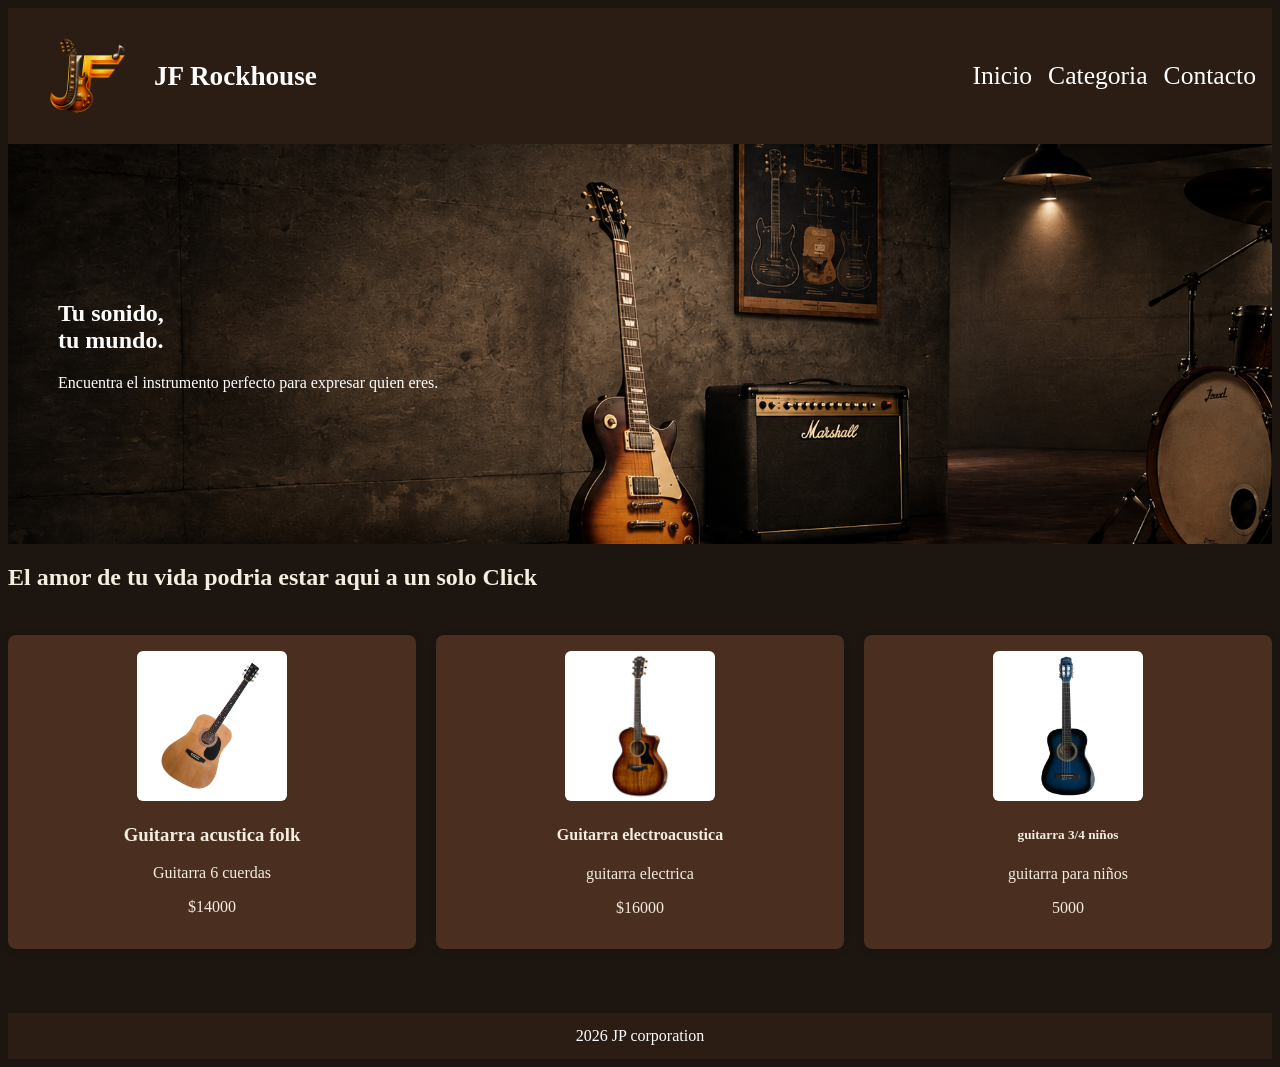
==== index.html @ 4e7fbb72 "idea catalogo JP" ====
<!DOCTYPE html>
<html lang="es">
<head>
    <meta charset="UTF-8">
    <meta name="viewport" content="width=device-width, initial-scale=1.0">
    <link rel="stylesheet" href="style.css">
    <title>Sonido Vivo</title>
</head>
<body>

    <header>
        <div class="logo-titulo">
            <img src="img/logo.png" alt="Logo de Tu sonido, tu mundo">
            <h1>JF Rockhouse</h1>
        </div>
        <nav>
            <a href="#inicio">Inicio</a>
            <a href="#categoria">Categoria</a>
            <a href="contacto">Contacto</a>
        </nav>
    </header>
    
    <section class="banner">
        <div>
            <h1 class="text-banner">Tu sonido,<br>
                 tu mundo.</h1>
            <p class="text-banner">Encuentra el instrumento perfecto para expresar quien eres.</p>
        </div>
    </section>


    <main>
        <section id="catalago">
            <h2>El amor de tu vida podria estar aqui a un solo Click</h2>
            <div class="grilla-productos">
                <div class="producto">
                    <img src="img/1.webp" alt="guitarra acustica folk">
                    <h3>Guitarra acustica folk</h3>
                    <p>Guitarra 6 cuerdas</p>
                    <p class="precio">$14000</p>
                </div>

                <div class="producto">
                    <img src="img/2.jpeg" alt="guitarra electroacustica">
                    <h4>Guitarra electroacustica</h4>
                    <p>guitarra electrica</p>
                    <p class="precio">$16000</p>
                </div>

                <div class="producto">
                    <img src="img/3.webp" alt="guitarra 3/4 niños">
                    <h5>guitarra 3/4 niños</h5>
                    <p>guitarra para niños</p>
                    <p class="precio">5000</p>
                </div>
            </div>
        </section>
    </main>
                






    <footer>2026 JP corporation</footer>
</body>
</html>
---- style.css ----
body {
    background-color: #1C1510;
    color: #F5EDE0;
}



header {
    background: #2B1D14;
    color: white;
    padding: 8px 16px;
    display: flex;
    justify-content: space-between;
    align-items: center;
    flex-wrap: wrap;
    gap: 10px;
}

header h1 {
    font-size: 1.70rem;
}

header nav {
    display: flex;
    gap: 16px;
}

header nav a {
    color: white;
    text-decoration: none;
    font-size: 1.60rem;
}

.logo-titulo {
    display: flex;
    align-items: center;
    gap: 10px;
}

.logo-titulo img {
    width: 120px;
    height: 120px;
    border-radius: 50%;
    object-fit: cover;
}

.grilla-productos {
    display: grid;
    grid-template-columns: repeat(3, 1fr);
    gap: 20px;
    padding: 24px 0;
}

.producto {
    background: #4a2e1f;
    border-radius: 8px;
    box-shadow: 0 2px 8px rgba(0,0,0,0.1);
    padding: 16px;
    text-align: center;
}

.producto img {
    width: 150px;
    height: 150px;
    object-fit: contain;
    border-radius: 6px;
}

footer {
    background: #2B1D14;
    color: white;
    text-align: center;
    padding: 14px;
    margin-top: 40px; 
}


/*-----------------------------------------------------------------------------------*/

.banner{
    display: flex;
    background-image: url('img/fondoBanner.png');
    background-size: cover;
    height: 400px;

    align-items: center;
     
}



.text-banner{
    color: white;
    padding: 0 0 0 50px  ;
   
    
}

.aa{
    margin: 500px;
    background-color: black;
}
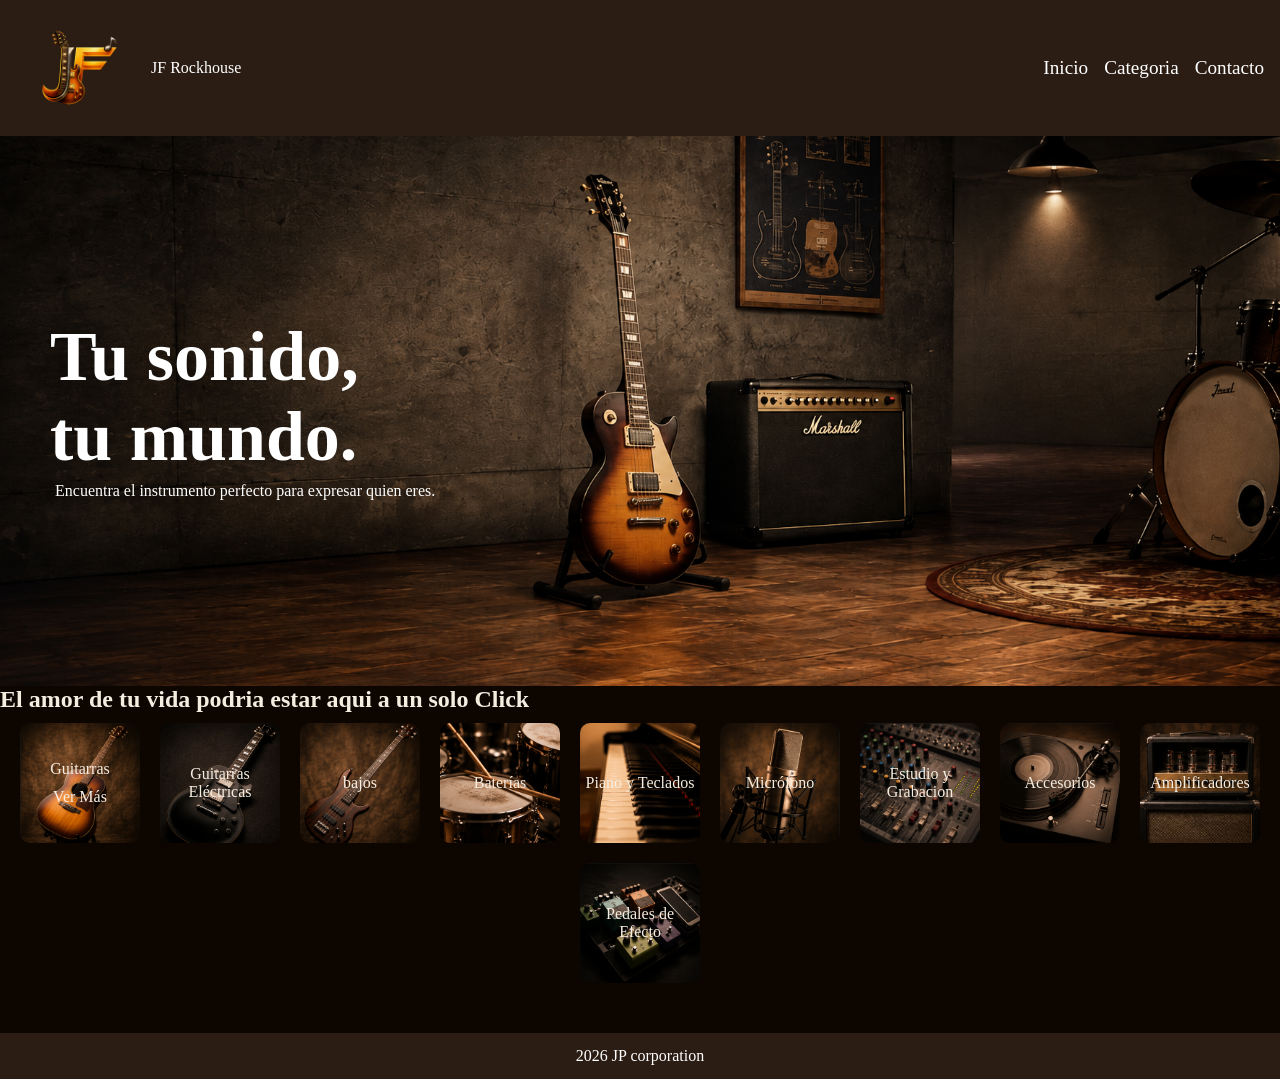
==== commit a0155726: "eliminado codigo innecesario, orden del codigo css y armada la seccion de categoria" ====
--- a/index.html
+++ b/index.html
@@ -6,19 +6,22 @@
     <link rel="stylesheet" href="style.css">
     <title>Sonido Vivo</title>
 </head>
+
+
 <body>
 
     <header>
         <div class="logo-titulo">
             <img src="img/logo.png" alt="Logo de Tu sonido, tu mundo">
-            <h1>JF Rockhouse</h1>
+            <p>JF Rockhouse</p>
         </div>
         <nav>
             <a href="#inicio">Inicio</a>
-            <a href="#categoria">Categoria</a>
+            <a href="#section-categoria">Categoria</a>
             <a href="contacto">Contacto</a>
         </nav>
     </header>
+    
     
     <section class="banner">
         <div>
@@ -30,29 +33,47 @@
 
 
     <main>
-        <section id="catalago">
-            <h2>El amor de tu vida podria estar aqui a un solo Click</h2>
-            <div class="grilla-productos">
-                <div class="producto">
-                    <img src="img/1.webp" alt="guitarra acustica folk">
-                    <h3>Guitarra acustica folk</h3>
-                    <p>Guitarra 6 cuerdas</p>
-                    <p class="precio">$14000</p>
-                </div>
+        <h2>El amor de tu vida podria estar aqui a un solo Click</h2>
+        <section id="section-categoria">
+            <div class="categoria-guitarra">
+                <p>Guitarras</p>
+                <p>Ver Más</p>
+            </div>
+        
+            <div class="categoria-guitarraEle">
+                <p>Guitarras Eléctricas</p>
+            </div>
+        
+            <div class="categoria-bajo">
+                <p>bajos</p>
+            </div>
 
-                <div class="producto">
-                    <img src="img/2.jpeg" alt="guitarra electroacustica">
-                    <h4>Guitarra electroacustica</h4>
-                    <p>guitarra electrica</p>
-                    <p class="precio">$16000</p>
-                </div>
+            <div class="categoria-bateria">
+                <p>Baterías</p>
+            </div>
+        
+            <div class="categoria-piano">
+                <p>Piano y Teclados</p>
+            </div>
+        
+            <div class="categoria-microfono">
+                <p>Micrófono</p>
+            </div>
 
-                <div class="producto">
-                    <img src="img/3.webp" alt="guitarra 3/4 niños">
-                    <h5>guitarra 3/4 niños</h5>
-                    <p>guitarra para niños</p>
-                    <p class="precio">5000</p>
-                </div>
+            <div class="categoria-estudioGrabacion">
+                <p>Estudio y Grabacion</p>
+            </div>
+        
+            <div class="categoria-accesorios">
+                <p>Accesorios</p>
+            </div>
+        
+            <div class="categoria-amplificador">
+                <p>Amplificadores</p>
+            </div>
+
+            <div class="categoria-pedalesEfectos">
+                <p>Pedales de Efecto</p>
             </div>
         </section>
     </main>
@@ -65,4 +86,24 @@
 
     <footer>2026 JP corporation</footer>
 </body>
-</html>+</html>
+
+
+
+
+
+
+
+ <!-- <section id="section-categoria">
+            <div class="categorias">
+                <img src="img/guitarra.png" alt="guitarra acustica folk">
+            </div>
+        
+            <div class="categorias">
+                <img src="img/guitarraElectrica.png" alt="guitarra electroacustica">
+            </div>
+        
+            <div class="categorias">
+                <img src="img/bajo.png" alt="guitarra 3/4 niños">
+            </div>
+        </section> -->
--- a/style.css
+++ b/style.css
@@ -1,11 +1,11 @@
+* { box-sizing: border-box; margin: 0; padding: 0; }
+
 body {
-    background-color: #1C1510;
+    background-color: #0c0500;
     color: #F5EDE0;
 }
 
-
-
-header {
+ header {
     background: #2B1D14;
     color: white;
     padding: 8px 16px;
@@ -16,9 +16,6 @@
     gap: 10px;
 }
 
-header h1 {
-    font-size: 1.70rem;
-}
 
 header nav {
     display: flex;
@@ -28,7 +25,7 @@
 header nav a {
     color: white;
     text-decoration: none;
-    font-size: 1.60rem;
+    font-size: 1.20rem;
 }
 
 .logo-titulo {
@@ -43,51 +40,22 @@
     border-radius: 50%;
     object-fit: cover;
 }
-
-.grilla-productos {
-    display: grid;
-    grid-template-columns: repeat(3, 1fr);
-    gap: 20px;
-    padding: 24px 0;
-}
-
-.producto {
-    background: #4a2e1f;
-    border-radius: 8px;
-    box-shadow: 0 2px 8px rgba(0,0,0,0.1);
-    padding: 16px;
-    text-align: center;
-}
-
-.producto img {
-    width: 150px;
-    height: 150px;
-    object-fit: contain;
-    border-radius: 6px;
-}
-
-footer {
-    background: #2B1D14;
-    color: white;
-    text-align: center;
-    padding: 14px;
-    margin-top: 40px; 
-}
+/* HEADER------------------------------------------------------ */
 
 
-/*-----------------------------------------------------------------------------------*/
-
+/* banner---------------------------------------------------- */
 .banner{
     display: flex;
     background-image: url('img/fondoBanner.png');
     background-size: cover;
-    height: 400px;
+    height: 550px;
 
-    align-items: center;
-     
+    align-items: center;  
 }
 
-
+h1{
+    font-size: 70px;
+}
 
 .text-banner{
     color: white;
@@ -99,4 +67,96 @@
 .aa{
     margin: 500px;
     background-color: black;
-}+}
+/* BANNER---------------------------------------------------- */
+
+/* CATEGORIAS---------------------------------------------------- */
+#section-categoria{
+    display: flex;
+    flex-direction: row;
+    justify-content: center;
+    flex-wrap: wrap;
+}
+
+.categoria-guitarra{
+    background-image: url(img/guitarra.png);
+    background-size: cover;
+}
+.categoria-guitarraEle{
+    background-image: url(img/guitarraElectrica.png);
+    background-size: cover;
+}
+.categoria-bajo{
+    background-image: url(img/bajo.png);
+    background-size: cover;
+}
+.categoria-bateria{
+    background-image: url(img/bateria.png);
+    background-size: cover;
+}
+.categoria-piano{
+    background-image: url(img/piano.png);
+    background-size: cover;
+}
+.categoria-microfono{
+    background-image: url(img/microfono.png);
+    background-size: cover;
+}
+.categoria-estudioGrabacion{
+    background-image: url(img/estudioGrabacion.png);
+    background-size: cover;
+}
+.categoria-accesorios{
+    background-image: url(img/accesorios.png);
+    background-size: cover;
+}
+.categoria-amplificador{
+    background-image: url(img/amplificador.png);
+    background-size: cover;
+}
+.categoria-pedalesEfectos{
+    background-image: url(img/pedalesEfecto.png);
+    background-size: cover;
+}
+
+.categoria-guitarra ,
+.categoria-guitarraEle,
+.categoria-bajo,
+.categoria-bateria,
+.categoria-piano,
+.categoria-microfono,
+.categoria-estudioGrabacion,
+.categoria-accesorios,
+.categoria-amplificador,
+.categoria-pedalesEfectos{
+    display: flex;
+    flex-direction: column;
+    align-items: center;
+    justify-content: center;
+    text-align: center;
+    width: 120px;
+    height: 120px;
+    padding: 10px 0px 10px 0px;
+    align-items: center;
+    margin: 10px;
+    border-radius: 10px;
+}
+
+p{
+    margin: 5px;
+}
+/* CATEGORIAS---------------------------------------------------- */
+
+
+
+footer {
+    background: #2B1D14;
+    color: white;
+    text-align: center;
+    padding: 14px;
+    margin-top: 40px; 
+} 
+
+
+/*-----------------------------------------------------------------------------------*/
+
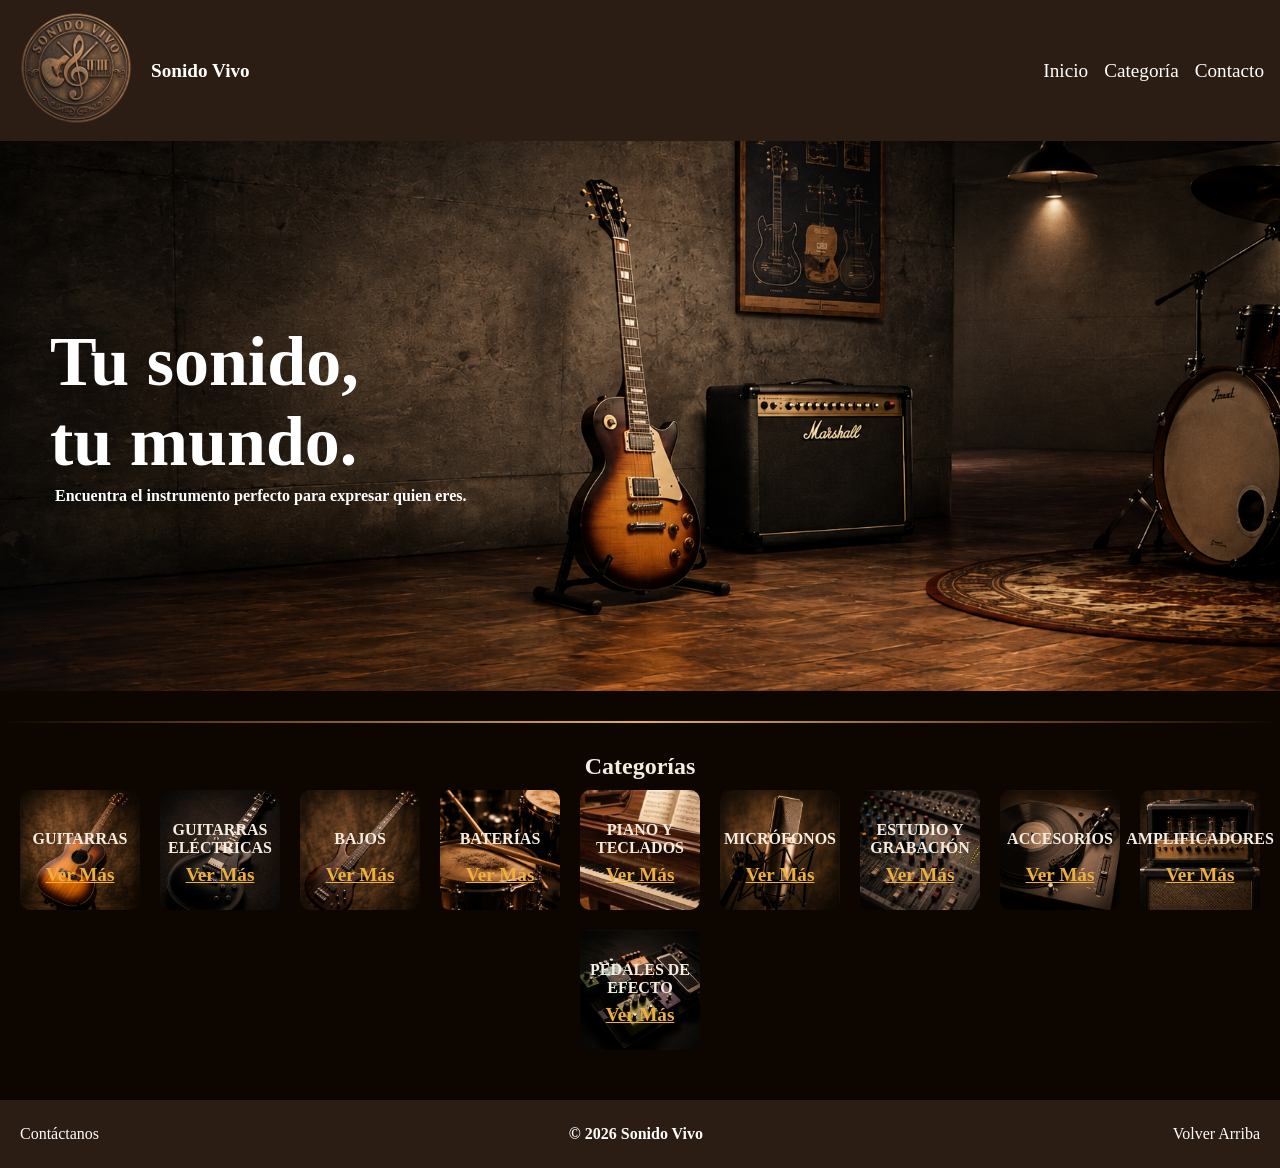
==== commit 57371d54: "añadido un enlace para volver arriba en el footer, y un apartado para ir a contacnanos, correcciones" ====
--- a/index.html
+++ b/index.html
@@ -12,12 +12,16 @@
 
     <header>
         <div class="logo-titulo">
+            <a href="index.html">
             <img src="img/logo.png" alt="Logo de Tu sonido, tu mundo">
-            <p>JF Rockhouse</p>
+            </a>
+            <a href="index.html">
+            <p>Sonido Vivo</p>
+            </a>
         </div>
         <nav>
             <a href="#inicio">Inicio</a>
-            <a href="#section-categoria">Categoria</a>
+            <a href="#section-categoria">Categoría</a>
             <a href="contacto">Contacto</a>
         </nav>
     </header>
@@ -31,60 +35,70 @@
         </div>
     </section>
 
+    
+     <hr class="separador">
 
     <main>
-        <h2>El amor de tu vida podria estar aqui a un solo Click</h2>
+        <h2 class="h2-categoria" >Categorías</h2>
         <section id="section-categoria">
             <div class="categoria-guitarra">
-                <p>Guitarras</p>
-                <p>Ver Más</p>
+                <p>GUITARRAS</p>
+                <a  href="catalogos/catal-guitarra.html" class="enlace-categoria">Ver Más</a>
             </div>
         
             <div class="categoria-guitarraEle">
-                <p>Guitarras Eléctricas</p>
+                <p>GUITARRAS ELÉCTRICAS</p>
+                <a  href="catalogos/catal-guitarraEle.html" class="enlace-categoria">Ver Más</a>
             </div>
         
             <div class="categoria-bajo">
-                <p>bajos</p>
+                <p>BAJOS</p>
+                <a  href="catalogos/catal-bajo.html" class="enlace-categoria">Ver Más</a>
             </div>
 
             <div class="categoria-bateria">
-                <p>Baterías</p>
+                <p>BATERÍAS</p>
+                <a  href="catalogos/catal-bateria.html" class="enlace-categoria">Ver Más</a>
             </div>
         
             <div class="categoria-piano">
-                <p>Piano y Teclados</p>
+                <p>PIANO Y TECLADOS</p>
+                <a  href="catalogos/catal-piano.html" class="enlace-categoria">Ver Más</a>
             </div>
         
             <div class="categoria-microfono">
-                <p>Micrófono</p>
+                <p>MICRÓFONOS</p>
+                <a  href="catalogos/catal-microfono.html" class="enlace-categoria">Ver Más</a>
             </div>
 
             <div class="categoria-estudioGrabacion">
-                <p>Estudio y Grabacion</p>
+                <p>ESTUDIO Y  GRABACIÓN</p>
+                <a  href="catalogos/catal-estudioGrabacion.html" class="enlace-categoria">Ver Más</a>
             </div>
         
             <div class="categoria-accesorios">
-                <p>Accesorios</p>
+                <p>ACCESORIOS</p>
+                <a  href="catalogos/catal-accesorios.html" class="enlace-categoria">Ver Más</a>
             </div>
         
             <div class="categoria-amplificador">
-                <p>Amplificadores</p>
+                <p>AMPLIFICADORES</p>
+                <a  href="catalogos/catal-amplificador.html" class="enlace-categoria">Ver Más</a>
             </div>
 
             <div class="categoria-pedalesEfectos">
-                <p>Pedales de Efecto</p>
+                <p>PEDALES DE EFECTO</p>
+                <a  href="catalogos/catal-pedales.html" class="enlace-categoria">Ver Más</a>
             </div>
         </section>
     </main>
                 
 
-
-
-
-
-
-    <footer>2026 JP corporation</footer>
+    <footer>
+        <a href="">Contáctanos</a>
+        <p>© 2026 Sonido Vivo </p>
+        <a href="#" class="logo-titulo">Volver Arriba</a>
+    </footer>
 </body>
 </html>
 
--- a/style.css
+++ b/style.css
@@ -5,6 +5,7 @@
     color: #F5EDE0;
 }
 
+/* HEADER------------------------------------------------------ */
  header {
     background: #2B1D14;
     color: white;
@@ -22,11 +23,12 @@
     gap: 16px;
 }
 
-header nav a {
+header nav a, div a{
     color: white;
     text-decoration: none;
     font-size: 1.20rem;
 }
+
 
 .logo-titulo {
     display: flex;
@@ -64,13 +66,13 @@
     
 }
 
-.aa{
-    margin: 500px;
-    background-color: black;
-}
+
 /* BANNER---------------------------------------------------- */
 
 /* CATEGORIAS---------------------------------------------------- */
+.h2-categoria{
+    text-align: center;
+}
 #section-categoria{
     display: flex;
     flex-direction: row;
@@ -137,26 +139,136 @@
     width: 120px;
     height: 120px;
     padding: 10px 0px 10px 0px;
-    align-items: center;
     margin: 10px;
     border-radius: 10px;
-}
+
+    transition: transform 0.3s ease;
+}
+
+#section-categoria div:hover {
+    transform: scale(1.4); 
+}
+
 
 p{
     margin: 5px;
+    
+    font-weight: bold;
+}
+
+.enlace-categoria{
+    color: #edb040;
+    font-weight: bold;
+    text-decoration: underline;
+}
+
+#section-categoria p {
+    min-height: 40px;        
+    display: flex;           
+    align-items: center;     
+    justify-content: center; 
+    margin: 5px 0;        
 }
 /* CATEGORIAS---------------------------------------------------- */
 
 
 
 footer {
+    display: flex;
     background: #2B1D14;
     color: white;
     text-align: center;
     padding: 14px;
     margin-top: 40px; 
+    flex-direction: row;
+    align-items: center;
+    justify-content: space-between;
+    padding: 20px
+   
 } 
 
+footer a{
+    color: white;
+    text-decoration: none;
+}
+
+
 
 /*-----------------------------------------------------------------------------------*/
 
+
+/* CATALOGOS --------------------------------------------------------------------*/
+.seccion-guitarras{
+    display: flex;
+    flex-direction: row;
+    justify-content: center;
+    flex-wrap: wrap;
+
+}
+
+.guitarra{
+    background-color: #2B1D14;
+    display: flex;
+    border: 1px solid #edb040;
+    width: 250px;
+    border-radius: 20px;
+    margin: 10px;
+    padding: 10px 0px 10px 0px;
+
+    flex-direction: column;
+    align-items: center;
+  
+    transition: transform 0.3s ease;
+}
+
+    
+.seccion-guitarras div:hover {
+    transform: scale(1.1); 
+}
+
+.product{
+    width: 150px;
+    height: 350px;
+}
+
+
+
+
+/*-----------------Piano------------*/
+.product_pia {
+    width: 260px;   /* más ancho, se ve balanceado */
+    height: auto;   /* se adapta al contenido */
+    aspect-ratio: 3 / 4; /* mantiene proporción elegante */
+}
+
+/*-----------------Piano------------*/
+
+
+.h1-catalogos{
+    padding: 10px 10px 10px 55px;
+}
+/* CATALOGOS --------------------------------------------------------------------*/
+
+
+
+
+.separador{
+    width: 100%;
+    height: 2px;    
+    border: none;
+    background-color: #edb040;
+    margin: auto;
+    background: linear-gradient(to right, transparent, #edb040, transparent);
+    margin: 30px auto; 
+    
+}
+
+@media (max-width: 600px) {
+    .panes, .pastel, .banner {
+        width: 250px; 
+        max-width: 350px; 
+    }
+}
+
+
+
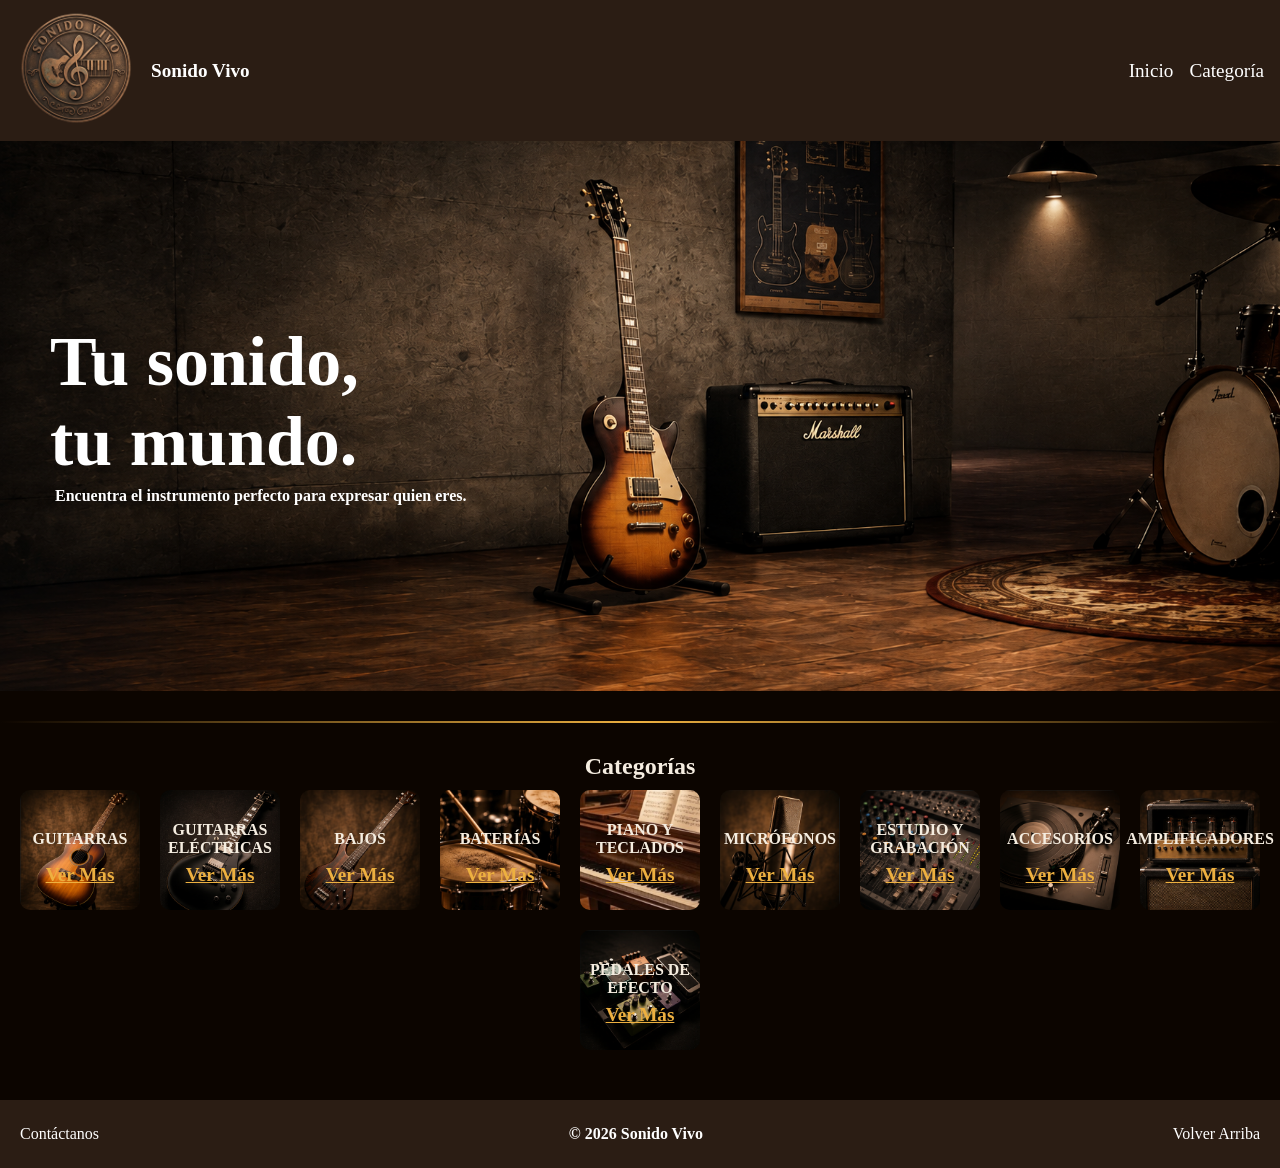
==== commit a1c6e42d: "creado el diseño base  para un producto especifico, añadido su css y quite contacto del header -Fabi" ====
--- a/index.html
+++ b/index.html
@@ -22,7 +22,6 @@
         <nav>
             <a href="#inicio">Inicio</a>
             <a href="#section-categoria">Categoría</a>
-            <a href="contacto">Contacto</a>
         </nav>
     </header>
     
--- a/style.css
+++ b/style.css
@@ -250,6 +250,53 @@
 /* CATALOGOS --------------------------------------------------------------------*/
 
 
+/* GUITARRA1 --------------------------------------------------------------------*/
+.producto-precio{
+    display: flex;
+    flex-direction: row;
+    justify-content: center;
+    flex-wrap: wrap;
+    margin: auto;
+
+    gap: 10px;
+    width: 90%;
+
+}
+
+.producto-imagen{ 
+    display: flex;
+    border:1px solid #edb040;
+    border-radius: 10px;
+    width: 50%;
+    height: 600px;
+    
+    
+}
+
+.producto-imagen img{
+    margin: auto;
+    width: 200px;
+    height: 500px;
+    
+    
+}
+
+.precio-producto{
+    border: 1px solid #edb040;
+    border-radius: 10px;
+    width: 40%;
+}
+
+.producto-descripcion{
+    border: 1px solid #edb040;
+    border-radius: 10px;
+    padding: 20px;
+    width: 82%;
+    margin: auto;
+}
+/* GUITARRA1 --------------------------------------------------------------------*/
+
+
 
 
 .separador{
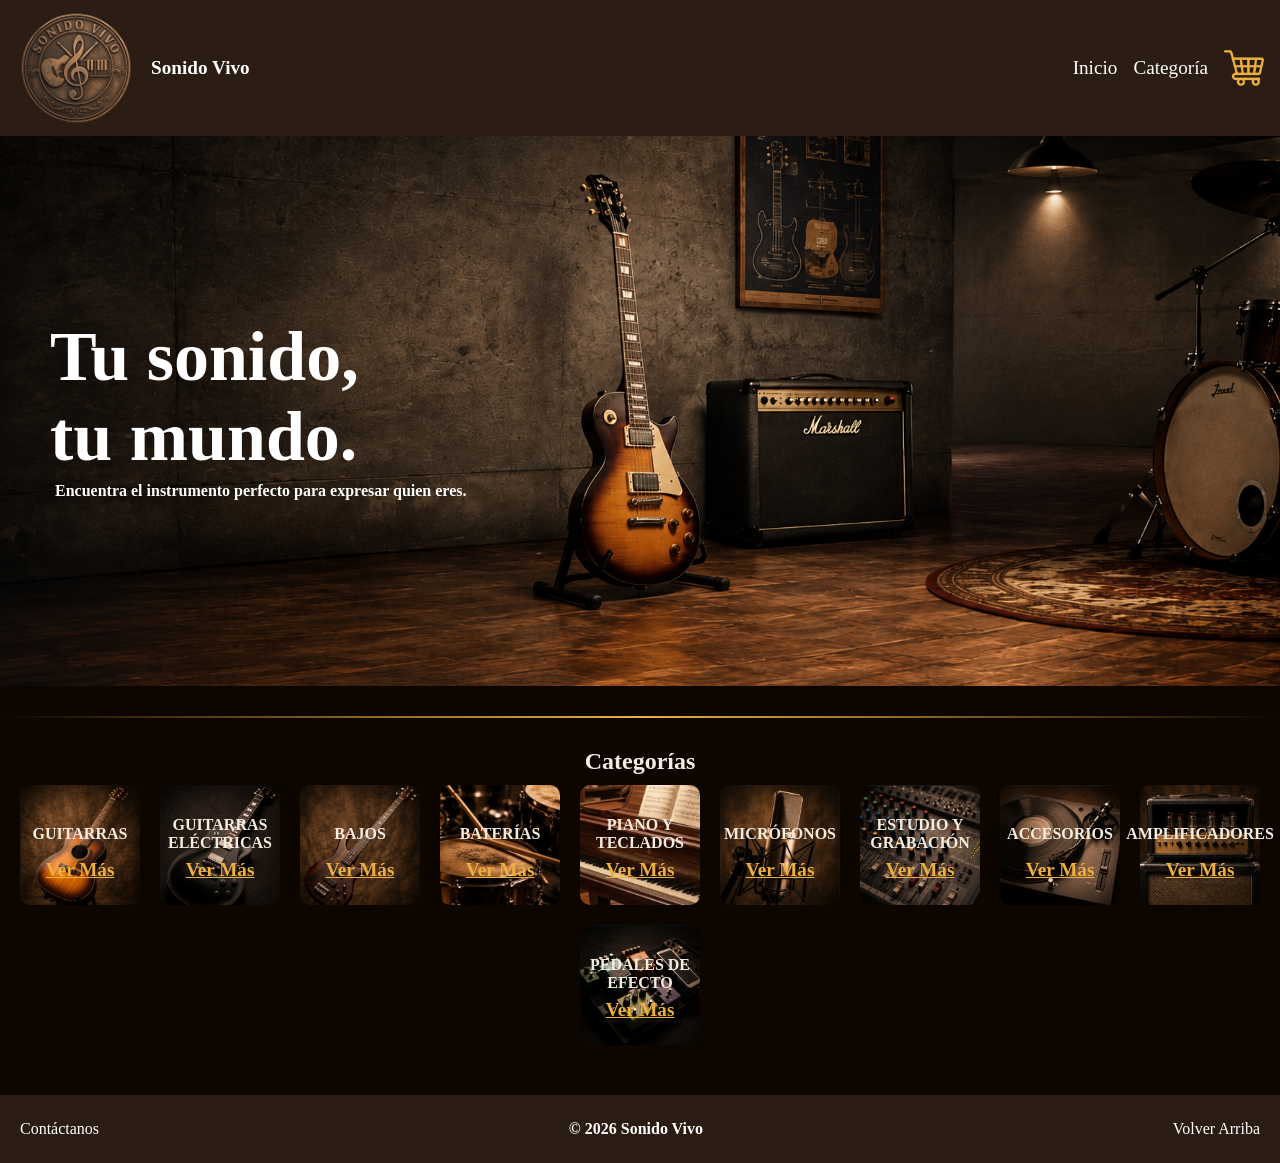
==== commit aa450112: "agregado un carrito redireccionable a a la barra de navegacion -Fabian" ====
--- a/index.html
+++ b/index.html
@@ -22,6 +22,9 @@
         <nav>
             <a href="#inicio">Inicio</a>
             <a href="#section-categoria">Categoría</a>
+            <a href="">
+                <img src="img/carrito.png" alt="">
+            </a>
         </nav>
     </header>
     
--- a/style.css
+++ b/style.css
@@ -24,9 +24,11 @@
 }
 
 header nav a, div a{
+    display: flex;
     color: white;
     text-decoration: none;
     font-size: 1.20rem;
+    align-items: center;
 }
 
 
@@ -41,6 +43,10 @@
     height: 120px;
     border-radius: 50%;
     object-fit: cover;
+}
+
+nav a img{
+    width: 40px;
 }
 /* HEADER------------------------------------------------------ */
 
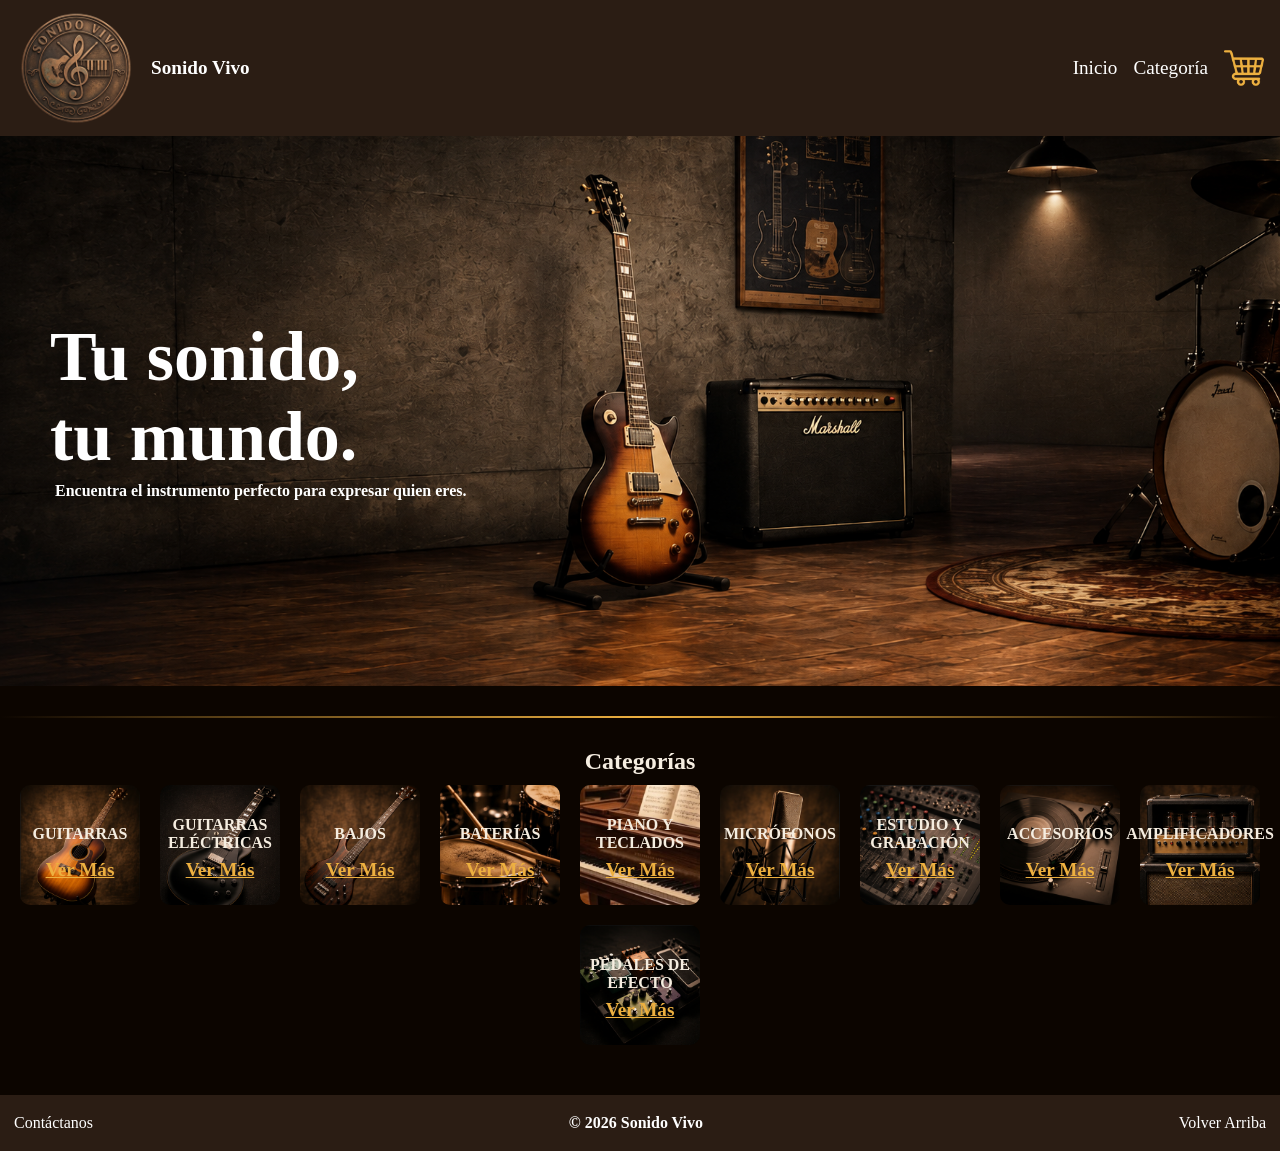
==== commit 58895811: "agregado contacto" ====
--- a/index.html
+++ b/index.html
@@ -97,7 +97,7 @@
                 
 
     <footer>
-        <a href="">Contáctanos</a>
+        <a href="producto/contacto.html">Contáctanos</a>
         <p>© 2026 Sonido Vivo </p>
         <a href="#" class="logo-titulo">Volver Arriba</a>
     </footer>
--- a/style.css
+++ b/style.css
@@ -257,49 +257,57 @@
 
 
 /* GUITARRA1 --------------------------------------------------------------------*/
-.producto-precio{
-    display: flex;
-    flex-direction: row;
+.producto-precio {
+    display: flex;
     justify-content: center;
-    flex-wrap: wrap;
+    gap: 20px;
+    width: 90%;
+    font-size: 22px;
     margin: auto;
-
-    gap: 10px;
-    width: 90%;
-
-}
-
-.producto-imagen{ 
-    display: flex;
-    border:1px solid #edb040;
+}
+
+.producto-imagen {
+    display: flex;
+    border: 1px solid #edb040;
     border-radius: 10px;
     width: 50%;
     height: 600px;
-    
-    
-}
-
-.producto-imagen img{
+}
+
+.producto-imagen img {
     margin: auto;
     width: 200px;
     height: 500px;
-    
-    
-}
-
-.precio-producto{
+}
+
+.precio-producto {
     border: 1px solid #edb040;
     border-radius: 10px;
     width: 40%;
-}
-
-.producto-descripcion{
+    height: 600px;
+    padding: 10px;
+    display: flex;
+    flex-direction: column;
+}
+
+.precio-producto ul {
+    padding-left: 20px;
+}
+
+.precio-producto button {
+    margin-top: auto;
+    padding: 10px;
+    width: 100%;
+}
+
+.producto-descripcion {
     border: 1px solid #edb040;
     border-radius: 10px;
     padding: 20px;
     width: 82%;
     margin: auto;
 }
+
 /* GUITARRA1 --------------------------------------------------------------------*/
 
 
@@ -325,3 +333,95 @@
 
 
 
+
+
+
+/* === Contacto === */
+#contacto {
+  margin-top: 40px;
+  display: flex;
+  flex-direction: column;
+  align-items: center;
+}
+
+#contacto h2 {
+  color: #edb040;
+  margin-bottom: 15px;
+}
+
+form {
+  background: #2B1D14;
+  border: 1px solid #edb040;
+  border-radius: 6px;
+  padding: 24px;
+  max-width: 420px;
+  width: 100%;
+}
+
+label {
+  display: block;
+  font-size: 0.9rem;
+  font-weight: 600;
+  color: #F5EDE0;
+  margin: 14px 0 6px;
+}
+
+label:first-of-type {
+  margin-top: 0;
+}
+
+input, select, textarea {
+  width: 100%;
+  padding: 8px 10px;
+  border: 1px solid #edb040;
+  border-radius: 4px;
+  font-size: 0.95rem;
+  font-family: inherit;
+  background-color: #0c0500;
+  color: #F5EDE0;
+}
+
+textarea {
+  min-height: 90px;
+  resize: vertical;
+}
+
+
+
+button {
+  margin-top: 20px;
+  background: #edb040;
+  color: #0c0500;
+  border: none;
+  padding: 10px 18px;
+  border-radius: 4px;
+  font-size: 0.95rem;
+  font-weight: 600;
+  cursor: pointer;
+}
+
+button:hover {
+  background: #f5ede0;
+}
+
+
+/* === Pie de página === */
+footer {
+  background: #2B1D14;
+  color: white;
+  text-align: center;
+  padding: 14px;
+  margin-top: 40px;
+}
+
+/* === Responsivo === */
+@media (max-width: 600px) {
+  .grilla-productos {
+    grid-template-columns: 1fr;
+  }
+
+  header {
+    flex-direction: column;
+    align-items: flex-start;
+  }
+}
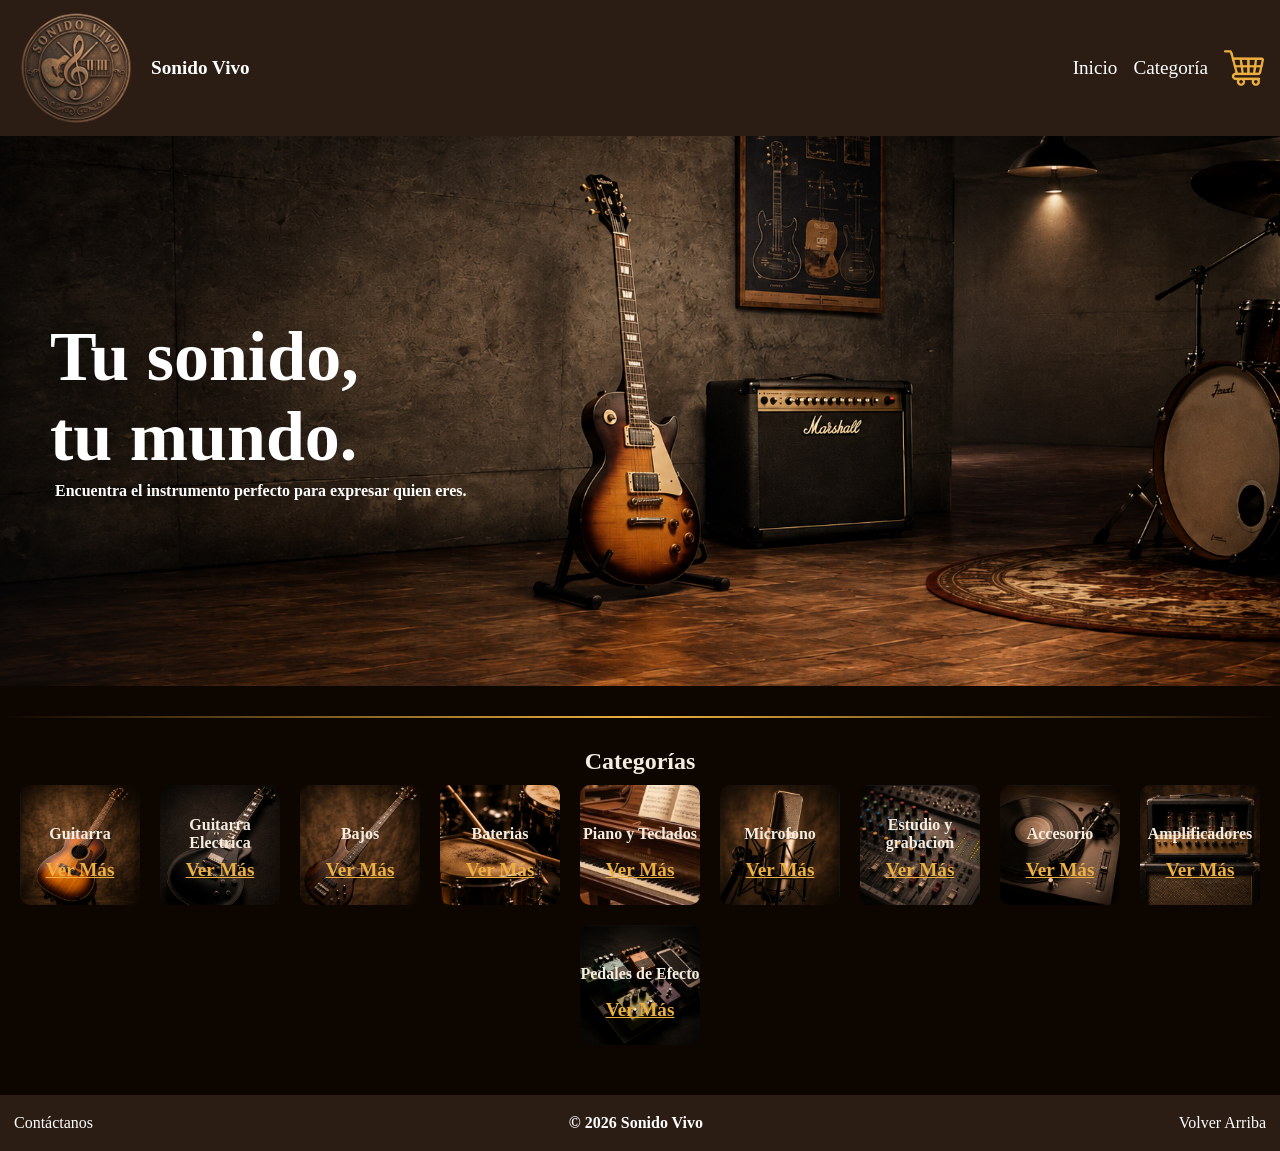
==== commit 962e5171: "nombre categorias" ====
--- a/index.html
+++ b/index.html
@@ -44,52 +44,52 @@
         <h2 class="h2-categoria" >Categorías</h2>
         <section id="section-categoria">
             <div class="categoria-guitarra">
-                <p>GUITARRAS</p>
+                <p>Guitarra</p>
                 <a  href="catalogos/catal-guitarra.html" class="enlace-categoria">Ver Más</a>
             </div>
         
             <div class="categoria-guitarraEle">
-                <p>GUITARRAS ELÉCTRICAS</p>
+                <p>Guitarra Electrica</p>
                 <a  href="catalogos/catal-guitarraEle.html" class="enlace-categoria">Ver Más</a>
             </div>
         
             <div class="categoria-bajo">
-                <p>BAJOS</p>
+                <p>Bajos</p>
                 <a  href="catalogos/catal-bajo.html" class="enlace-categoria">Ver Más</a>
             </div>
 
             <div class="categoria-bateria">
-                <p>BATERÍAS</p>
+                <p>Baterias</p>
                 <a  href="catalogos/catal-bateria.html" class="enlace-categoria">Ver Más</a>
             </div>
         
             <div class="categoria-piano">
-                <p>PIANO Y TECLADOS</p>
+                <p>Piano y Teclados</p>
                 <a  href="catalogos/catal-piano.html" class="enlace-categoria">Ver Más</a>
             </div>
         
             <div class="categoria-microfono">
-                <p>MICRÓFONOS</p>
+                <p>Microfono</p>
                 <a  href="catalogos/catal-microfono.html" class="enlace-categoria">Ver Más</a>
             </div>
 
             <div class="categoria-estudioGrabacion">
-                <p>ESTUDIO Y  GRABACIÓN</p>
+                <p>Estudio y grabacion</p>
                 <a  href="catalogos/catal-estudioGrabacion.html" class="enlace-categoria">Ver Más</a>
             </div>
         
             <div class="categoria-accesorios">
-                <p>ACCESORIOS</p>
+                <p>Accesorio</p>
                 <a  href="catalogos/catal-accesorios.html" class="enlace-categoria">Ver Más</a>
             </div>
         
             <div class="categoria-amplificador">
-                <p>AMPLIFICADORES</p>
+                <p>Amplificadores</p>
                 <a  href="catalogos/catal-amplificador.html" class="enlace-categoria">Ver Más</a>
             </div>
 
             <div class="categoria-pedalesEfectos">
-                <p>PEDALES DE EFECTO</p>
+                <p>Pedales de Efecto</p>
                 <a  href="catalogos/catal-pedales.html" class="enlace-categoria">Ver Más</a>
             </div>
         </section>
--- a/style.css
+++ b/style.css
@@ -424,4 +424,56 @@
     flex-direction: column;
     align-items: flex-start;
   }
-}+}
+
+
+
+/*----------------------------------*/
+.campo-error {
+    border: 2px solid red;
+}
+
+#mensaje-confirmacion {
+    color: #edb040;
+    text-align: center;
+    margin-top: 15px;
+}
+
+
+
+
+.catalogo-con-filtro {
+    display: flex;
+    width: 90%;
+    margin: 30px auto;
+    gap: 20px;
+}
+
+.filtro {
+    width: 150px;
+    padding: 10px;
+}
+
+.filtro h3 {
+    margin-bottom: 12px;
+}
+
+.filtro p {
+    margin-top: 12px;
+    margin-bottom: 5px;
+    font-weight: bold;
+}
+
+.filtro label {
+    display: flex;
+    align-items: center;
+    gap: 8px; 
+    margin: 5px 0;
+    font-size: 14px;
+    cursor: pointer;
+}
+
+.filtro input {
+    margin-right: 5px;
+}
+
